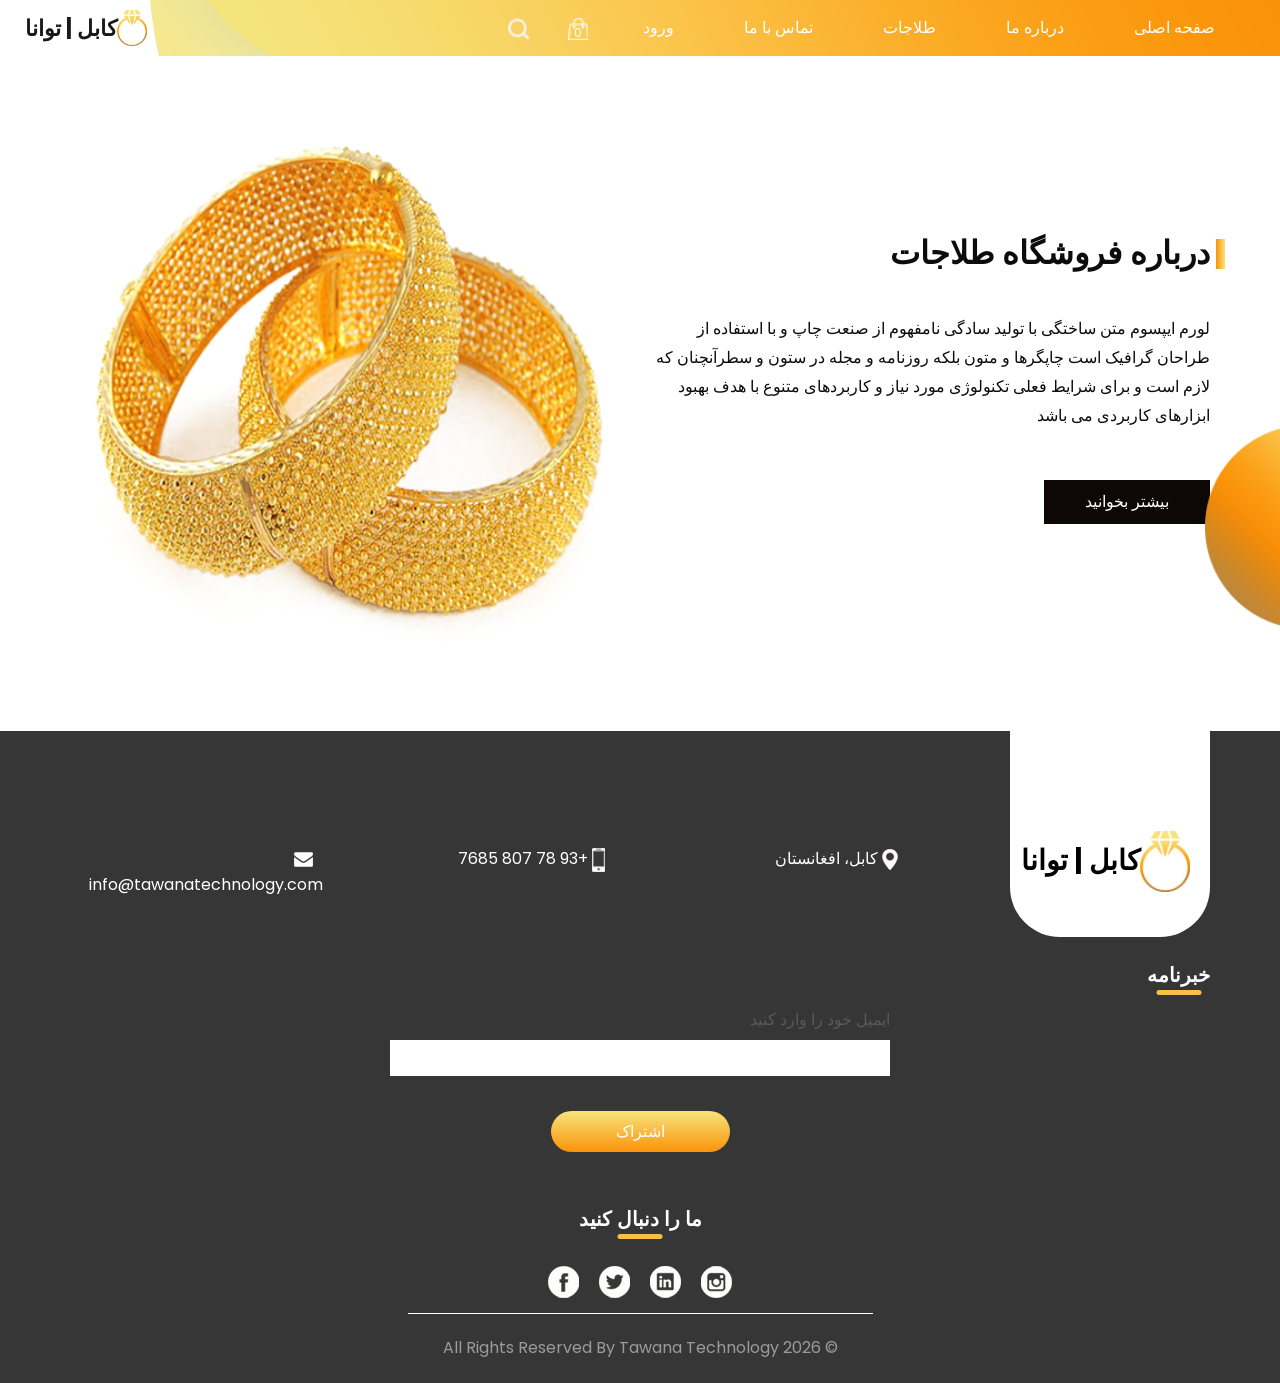
==== about.html @ bc50f488 "dari jewellery website complated" ====
<!DOCTYPE html>
<html>

<head>
  <!-- Basic -->
  <meta charset="utf-8" />
  <meta http-equiv="X-UA-Compatible" content="IE=edge" />
  <!-- Mobile Metas -->
  <meta name="viewport" content="width=device-width, initial-scale=1, shrink-to-fit=no" />
  <!-- Site Metas -->
  <meta name="keywords" content="" />
  <meta name="description" content="" />
  <meta name="author" content="" />

  <title>جواهرات کابل | توانا | درباره ما</title>

  <!-- slider stylesheet -->
  <link rel="stylesheet" type="text/css" href="https://cdnjs.cloudflare.com/ajax/libs/OwlCarousel2/2.1.3/assets/owl.carousel.min.css" />

  <!-- bootstrap core css -->
  <link rel="stylesheet" type="text/css" href="css/bootstrap.css" />

  <!-- fonts style -->
  <link href="https://fonts.googleapis.com/css?family=Baloo+Chettan|Poppins:400,600,700&display=swap" rel="stylesheet">
  <!-- Custom styles for this template -->
  <link href="css/style.css" rel="stylesheet" />
  <!-- responsive style -->
  <link href="css/responsive.css" rel="stylesheet" />
  <!-- RTL support for Dari -->
  <link href="css/dari-rtl.css" rel="stylesheet" />
</head>

<body class="sub_page">

  <div class="hero_area">
    <!-- header section strats -->
    <header class="header_section">
      <div class="container-fluid">
        <nav class="navbar navbar-expand-lg custom_nav-container ">
          <a class="navbar-brand" href="index.html">
            <img src="images/logo.png" alt="">
            <span>
              کابل | توانا
            </span>
          </a>
          <button class="navbar-toggler" type="button" data-toggle="collapse" data-target="#navbarSupportedContent" aria-controls="navbarSupportedContent" aria-expanded="false" aria-label="Toggle navigation">
            <span class="navbar-toggler-icon"></span>
          </button>

          <div class="collapse navbar-collapse" id="navbarSupportedContent">
            <div class="d-flex ml-auto flex-column flex-lg-row align-items-center">
              <ul class="navbar-nav  ">
                <li class="nav-item active">
                  <a class="nav-link" href="index.html">صفحه اصلی <span class="sr-only">(current)</span></a>
                </li>
                <li class="nav-item">
                  <a class="nav-link" href="about.html"> درباره ما</a>
                </li>
                <li class="nav-item">
                  <a class="nav-link" href="jewellery.html">طلاجات </a>
                </li>
                <li class="nav-item">
                  <a class="nav-link" href="contact.html">تماس با ما</a>
                </li>
                <li class="nav-item">
                  <a class="nav-link" href="#">ورود</a>
                </li>
              </ul>

            </div>
            <div class="quote_btn-container ">
              <a href="">
                <img src="images/cart.png" alt="">
                <div class="cart_number">
                  0
                </div>
              </a>
              <form class="form-inline">
                <button class="btn  my-2 my-sm-0 nav_search-btn" type="submit"></button>
              </form>
            </div>
          </div>
        </nav>
      </div>
    </header>
    <!-- end header section -->
  </div>



  <!-- about section -->

  <section class="about_section layout_padding2-top layout_padding-bottom">

    <div class="container">
      <div class="row">
        <div class="col-md-6">
          <div class="detail-box">
            <div class="heading_container">
              <h2>
                درباره فروشگاه طلاجات
              </h2>
            </div>
            <p>
              لورم ایپسوم متن ساختگی با تولید سادگی نامفهوم از صنعت چاپ و با استفاده از طراحان گرافیک است چاپگرها و متون بلکه روزنامه و مجله در ستون و سطرآنچنان که لازم است و برای شرایط فعلی تکنولوژی مورد نیاز و کاربردهای متنوع با هدف بهبود ابزارهای کاربردی می باشد
            </p>
            <div>
              <a href="">
                بیشتر بخوانید
              </a>
            </div>
          </div>
        </div>
        <div class="col-md-6">
          <div class="img-box">
            <img src="images/about-img.png" alt="">
          </div>
        </div>
      </div>
    </div>
      <div class="design-box">
      <img src="images/design-2.png" alt="">
    </div>
  </section>

  <!-- end about section -->


  <!-- info section -->
  <section class="info_section ">
    <div class="container">
      <div class="info_container">
        <div class="row">
          <div class="col-md-3">
            <div class="info_logo">
              <a href="">
                <img src="images/logo.png" alt="">
                <span>
                  کابل | توانا
                </span>
              </a>
            </div>
          </div>
          <div class="col-md-3">
            <div class="info_contact">
              <a href="">
                <img src="images/location.png" alt="">
                <span>
                  کابل، افغانستان
                </span>
              </a>
            </div>
          </div>
          <div class="col-md-3">
            <div class="info_contact">
              <a href="">
                <img src="images/phone.png" alt="">
                <span>
                  +93 78 807 7685
                </span>
              </a>
            </div>
          </div>
          <div class="col-md-3">
            <div class="info_contact">
              <a href="">
                <img src="images/mail.png" alt="">
                <span>
                  info@tawanatechnology.com
                </span>
              </a>
            </div>
          </div>
        </div>
        <div class="info_form">
          <div class="d-flex justify-content-center">
            <h5 class="info_heading">
              خبرنامه
            </h5>
          </div>
          <form action="">
            <div class="email_box">
              <label for="email2">ایمیل خود را وارد کنید</label>
              <input type="text" id="email2">
            </div>
            <div>
              <button>
                اشتراک
              </button>
            </div>
          </form>
        </div>
        <div class="info_social">
          <div class="d-flex justify-content-center">
            <h5 class="info_heading">
              ما را دنبال کنید
            </h5>
          </div>
          <div class="social_box">
            <a href="">
              <img src="images/fb.png" alt="">
            </a>
            <a href="">
              <img src="images/twitter.png" alt="">
            </a>
            <a href="">
              <img src="images/linkedin.png" alt="">
            </a>
            <a href="">
              <img src="images/insta.png" alt="">
            </a>
          </div>
        </div>
      </div>
    </div>
  </section>

  <!-- end info_section -->

  <!-- footer section -->
  <section class="container-fluid footer_section">
    <p>
      &copy; <span id="displayYear"></span> All Rights Reserved By
      <a href="https://tawanatechnology">Tawana Technology</a>
    </p>
  </section>
  <!-- footer section -->

  <script type="text/javascript" src="js/jquery-3.4.1.min.js"></script>
  <script type="text/javascript" src="js/bootstrap.js"></script>
  <script type="text/javascript" src="js/custom.js"></script>

</body>

</html>
---- css/style.css ----
body {
  font-family: "Poppins", sans-serif;
  color: #0c0c0c;
  background-color: #ffffff;
}

.layout_padding {
  padding: 75px 0;
}

.layout_padding2 {
  padding: 45px 0;
}

.layout_padding2-top {
  padding-top: 45px;
}

.layout_padding2-bottom {
  padding-bottom: 45px;
}

.layout_padding-top {
  padding-top: 75px;
}

.layout_padding-bottom {
  padding-bottom: 75px;
}

.heading_container {
  display: -webkit-box;
  display: -ms-flexbox;
  display: flex;
}

.heading_container h2 {
  position: relative;
}

.heading_container h2::before {
  content: "";
  position: absolute;
  width: 9px;
  height: 30px;
  top: 14%;
  right: -15px;
  background: -webkit-gradient(linear, left top, right top, from(#fb930a), to(#f5e47b));
  background: linear-gradient(to right, #fb930a, #f5e47b);
}

/*header section*/
.hero_area {
  height: 100vh;
  position: relative;
  background-image: url(../images/hero-bg.png);
  background-size: cover;
  background-position: bottom right;
  background-repeat: no-repeat;
}

.sub_page .hero_area {
  height: auto;
  background-position: top right;
}

.hero_area.sub_pages {
  height: auto;
}

.header_section .container-fluid {
  padding-right: 25px;
  padding-left: 25px;
}

.header_section .nav_container {
  margin: 0 auto;
}

.custom_nav-container.navbar-expand-lg .navbar-nav .nav-link {
  padding: 10px 30px;
  color: #ffffff;
  text-align: center;
}

a,
a:hover,
a:focus {
  text-decoration: none;
}

a:hover,
a:focus {
  color: initial;
}

.btn,
.btn:focus {
  outline: none !important;
  -webkit-box-shadow: none;
          box-shadow: none;
}

.custom_nav-container .nav_search-btn {
  background-image: url(../images/search-icon.png);
  background-size: 22px;
  background-repeat: no-repeat;
  background-position-y: 7px;
  width: 35px;
  height: 35px;
  padding: 0;
  border: none;
}

.navbar-brand {
  display: -webkit-box;
  display: -ms-flexbox;
  display: flex;
  -webkit-box-align: center;
      -ms-flex-align: center;
          align-items: center;
}

.navbar-brand img {
  width: 30px;
  margin-right: 5px;
}

.navbar-brand span {
  font-size: 22px;
  font-weight: 700;
  color: #191919;
  text-transform: uppercase;
}

.custom_nav-container {
  z-index: 99999;
  padding: 5px 0;
}

.custom_nav-container .navbar-toggler {
  outline: none;
}

.custom_nav-container .navbar-toggler .navbar-toggler-icon {
  background-image: url(../images/menu.png);
  background-size: 45px;
}

.quote_btn-container {
  display: -webkit-box;
  display: -ms-flexbox;
  display: flex;
  -webkit-box-align: center;
      -ms-flex-align: center;
          align-items: center;
}

.quote_btn-container a {
  color: #000000;
  position: relative;
}

.quote_btn-container a .cart_number {
  position: absolute;
  top: 68%;
  left: 50%;
  -webkit-transform: translate(-50%, -50%);
          transform: translate(-50%, -50%);
  color: #ffffff;
  font-size: 12px;
}

.quote_btn-container a img {
  width: 20px;
  margin: 0 25px;
}

/*end header section*/
/* slider section */
.slider_section {
  height: calc(100% - 70px);
  display: -webkit-box;
  display: -ms-flexbox;
  display: flex;
  -webkit-box-align: center;
      -ms-flex-align: center;
          align-items: center;
  position: relative;
}

.slider_section .row {
  -webkit-box-align: center;
      -ms-flex-align: center;
          align-items: center;
}

.slider_section .design-box {
  position: absolute;
  bottom: 0;
  -webkit-transform: translateY(-50%);
          transform: translateY(-50%);
  left: 0;
  width: 75px;
}

.slider_section .design-box img {
  width: 100%;
}

.slider_section .slider_number-container {
  position: absolute;
  top: 45%;
  -webkit-transform: translateY(-50%);
          transform: translateY(-50%);
  right: 4%;
  text-align: center;
  opacity: .6;
}

.slider_section .slider_number-container hr {
  width: 1px;
  height: 50px;
  border: none;
  background-color: #ffffff;
}

.slider_section .slider_number-container .number-box {
  display: -webkit-box;
  display: -ms-flexbox;
  display: flex;
  -webkit-box-orient: vertical;
  -webkit-box-direction: normal;
      -ms-flex-direction: column;
          flex-direction: column;
  -webkit-box-pack: center;
      -ms-flex-pack: center;
          justify-content: center;
  -webkit-box-align: center;
      -ms-flex-align: center;
          align-items: center;
  color: #ffffff;
  text-transform: uppercase;
}

.slider_section .detail_box h2 {
  margin-bottom: 0;
  display: -webkit-box;
  display: -ms-flexbox;
  display: flex;
  -webkit-box-align: center;
      -ms-flex-align: center;
          align-items: center;
}

.slider_section .detail_box h2 span {
  margin-right: 10px;
}

.slider_section .detail_box h2 hr {
  margin: 0;
  border: none;
  width: 55px;
  height: 1px;
  background-color: #000000;
}

.slider_section .detail_box h1 {
  font-weight: bold;
  text-transform: uppercase;
  font-size: 5rem;
  margin-bottom: 30px;
}

.slider_section .detail_box a {
  display: inline-block;
  padding: 8px 40px;
  background-color: #0d0806;
  border: 1px solid #0d0806;
  color: #ffffff;
  border-radius: 0;
  margin: 35px 0;
}

.slider_section .detail_box a:hover {
  background-color: transparent;
  color: #0d0806;
}

.slider_section .img-box img {
  width: 100%;
}

.slider_section .carousel-indicators {
  padding: 0;
  margin: 0;
  right: initial;
  bottom: 22%;
  left: 17%;
}

.slider_section .carousel-indicators li {
  text-indent: 0;
  width: auto;
  height: auto;
  opacity: 1;
  background-color: transparent;
  border: none;
  color: #c0c0c0;
  font-size: 24px;
  display: none;
}

.slider_section .carousel-indicators li.active {
  display: block;
}

.item_section .item_container {
  display: -webkit-box;
  display: -ms-flexbox;
  display: flex;
  -webkit-box-pack: center;
      -ms-flex-pack: center;
          justify-content: center;
  -ms-flex-wrap: wrap;
      flex-wrap: wrap;
}

.item_section .item_container .box {
  width: 300px;
  display: -webkit-box;
  display: -ms-flexbox;
  display: flex;
  -webkit-box-orient: vertical;
  -webkit-box-direction: normal;
      -ms-flex-direction: column;
          flex-direction: column;
  -webkit-box-pack: justify;
      -ms-flex-pack: justify;
          justify-content: space-between;
  margin: 30px 10px;
  padding: 15px;
  -webkit-box-shadow: 0px 0px 2px 0.5px rgba(0, 0, 0, 0.15);
  box-shadow: 0px 0px 2px 0.5px rgba(0, 0, 0, 0.15);
}

.item_section .item_container .box .img-box {
  width: 100%;
  display: -webkit-box;
  display: -ms-flexbox;
  display: flex;
  -webkit-box-pack: center;
      -ms-flex-pack: center;
          justify-content: center;
}

.item_section .item_container .box .img-box img {
  width: 125px;
}

.item_section .item_container .box h6 {
  color: #fbb534;
  text-transform: uppercase;
}

.item_section .item_container .box h5 {
  text-transform: uppercase;
}

.item_section .item_container .box:hover {
  -webkit-box-shadow: 0px 0px 25px 1px rgba(0, 0, 0, 0.1);
          box-shadow: 0px 0px 25px 1px rgba(0, 0, 0, 0.1);
}

.about_section {
  position: relative;
}

.about_section .design-box {
  position: absolute;
  bottom: 0;
  -webkit-transform: translateY(-50%);
          transform: translateY(-50%);
  right: 0;
  width: 75px;
}

.about_section .design-box img {
  width: 100%;
}

.about_section .row {
  -webkit-box-align: center;
      -ms-flex-align: center;
          align-items: center;
}

.about_section .detail-box p {
  margin-top: 35px;
}

.about_section .detail-box a {
  display: inline-block;
  padding: 8px 40px;
  background-color: #0d0806;
  border: 1px solid #0d0806;
  color: #ffffff;
  border-radius: 0;
  margin-top: 35px;
}

.about_section .detail-box a:hover {
  background-color: transparent;
  color: #0d0806;
}

.about_section .img-box img {
  width: 100%;
}

.price_section {
  background-color: #f8f8f8;
}

.price_section .price_container {
  display: -webkit-box;
  display: -ms-flexbox;
  display: flex;
  -webkit-box-pack: center;
      -ms-flex-pack: center;
          justify-content: center;
  padding: 40px 0;
  -ms-flex-wrap: wrap;
      flex-wrap: wrap;
}

.price_section .price_container .box {
  min-width: 300px;
  max-width: 360px;
  height: 550px;
  display: -webkit-box;
  display: -ms-flexbox;
  display: flex;
  -webkit-box-orient: vertical;
  -webkit-box-direction: normal;
      -ms-flex-direction: column;
          flex-direction: column;
  -webkit-box-align: center;
      -ms-flex-align: center;
          align-items: center;
  -webkit-box-pack: justify;
      -ms-flex-pack: justify;
          justify-content: space-between;
  margin: 35px 10px;
  padding: 45px 0 25px 0;
  text-align: center;
  background-color: #ffffff;
  -webkit-box-shadow: 0px 0px 6px 0 rgba(0, 0, 0, 0.05);
  box-shadow: 0px 0px 6px 0 rgba(0, 0, 0, 0.05);
  -webkit-box-flex: 1;
      -ms-flex-positive: 1;
          flex-grow: 1;
}

.price_section .price_container .box .img-box {
  width: 100%;
  display: -webkit-box;
  display: -ms-flexbox;
  display: flex;
  -webkit-box-pack: center;
      -ms-flex-pack: center;
          justify-content: center;
}

.price_section .price_container .box .img-box img {
  width: 150px;
}

.price_section .price_container .box h6 {
  font-weight: bold;
  font-size: 18px;
}

.price_section .price_container .box .detail-box h5 {
  text-transform: uppercase;
  font-weight: bold;
  font-size: 22px;
}

.price_section .price_container .box .detail-box h5 span {
  color: #fbb534;
}

.price_section .price_container .box .detail-box a {
  display: inline-block;
  padding: 5px 15px;
  border: 1px solid #000000;
  font-weight: bold;
  color: #000000;
  margin-top: 15px;
}

.price_section .price_container .box:hover a {
  border-color: #fbb534;
  color: #fbb534;
}

.price_section .price_btn {
  display: inline-block;
  padding: 8px 40px;
  background-color: #0d0806;
  border: 1px solid #0d0806;
  color: #ffffff;
  border-radius: 0;
}

.price_section .price_btn:hover {
  background-color: transparent;
  color: #0d0806;
}

.ring_section {
  text-align: center;
  position: relative;
}

.ring_section .row {
  -webkit-box-align: center;
      -ms-flex-align: center;
          align-items: center;
}

.ring_section .container {
  -webkit-box-shadow: 0px 0px 56px 1px rgba(0, 0, 0, 0.08);
  box-shadow: 0px 0px 56px 1px rgba(0, 0, 0, 0.08);
}

.ring_section .design-box {
  position: absolute;
  bottom: 0;
  -webkit-transform: translateY(-50%);
          transform: translateY(-50%);
  left: 0;
  width: 75px;
}

.ring_section .design-box img {
  width: 100%;
}

.ring_section .ring_container .detail-box h4 {
  text-transform: uppercase;
  color: #fbb534;
}

.ring_section .ring_container .detail-box a {
  display: inline-block;
  padding: 5px 15px;
  border: 1px solid #000000;
  font-weight: bold;
  color: #000000;
  margin-top: 15px;
}

.ring_section .ring_container .img-box img {
  width: 100%;
}

.client_section .heading_container {
  -webkit-box-pack: center;
      -ms-flex-pack: center;
          justify-content: center;
}

.client_section .secondary_heading {
  text-align: center;
}

.client_section .client_container {
  display: -webkit-box;
  display: -ms-flexbox;
  display: flex;
  -webkit-box-align: center;
      -ms-flex-align: center;
          align-items: center;
  border: 1px solid #fbb534;
  padding: 25px;
  width: 85%;
  margin: 75px auto;
}

.client_section .client_container .client-id {
  display: -webkit-box;
  display: -ms-flexbox;
  display: flex;
  -webkit-box-align: center;
      -ms-flex-align: center;
          align-items: center;
  width: 45%;
}

.client_section .client_container .client-id .img-box {
  margin-right: 25px;
}

.client_section .client_container .client-id .img-box img {
  width: 100%;
}

.client_section .client_container .client-id h5 {
  font-weight: bold;
}

.client_section .client_container .client-id h6 {
  color: #f6d768;
}

.client_section .client_container .detail-box {
  width: 55%;
}

.client_section .client_container .detail-box p {
  margin: 0;
}

.client_section .carousel-control-prev,
.client_section .carousel-control-next {
  opacity: 1;
}

.client_section .carousel-control-prev {
  -webkit-box-pack: start;
      -ms-flex-pack: start;
          justify-content: flex-start;
}

.client_section .carousel-control-next {
  -webkit-box-pack: end;
      -ms-flex-pack: end;
          justify-content: flex-end;
}

.client_section .carousel-control-prev-icon,
.client_section .carousel-control-next-icon {
  width: 30px;
  height: 30px;
  background-size: 25px;
}

.client_section .carousel-control-prev-icon {
  background-image: url(../images/prev-black.png);
}

.client_section .carousel-control-prev-icon:hover {
  background-image: url(../images/prev.png);
}

.client_section .carousel-control-next-icon {
  background-image: url(../images/next-black.png);
}

.client_section .carousel-control-next-icon:hover {
  background-image: url(../images/next.png);
}

.contact_section {
  position: relative;
}

.contact_section .design-box {
  position: absolute;
  bottom: 50%;
  -webkit-transform: translateY(50%);
          transform: translateY(50%);
  right: 0;
  width: 75px;
}

.contact_section .design-box img {
  width: 100%;
}

.contact_section h2 {
  margin-bottom: 65px;
}

.contact_section form {
  padding-right: 35px;
}

.contact_section input {
  width: 100%;
  border: none;
  height: 50px;
  margin-bottom: 25px;
  padding-left: 25px;
  background-color: transparent;
  outline: none;
  color: #101010;
  -webkit-box-shadow: 0px 2px 5px 0px rgba(0, 0, 0, 0.16);
  box-shadow: 0px 2px 5px 0px rgba(0, 0, 0, 0.16);
}

.contact_section input::-webkit-input-placeholder {
  color: #131313;
}

.contact_section input:-ms-input-placeholder {
  color: #131313;
}

.contact_section input::-ms-input-placeholder {
  color: #131313;
}

.contact_section input::placeholder {
  color: #131313;
}

.contact_section input.message-box {
  height: 120px;
}

.contact_section button {
  padding: 12px 45px;
  outline: none;
  border: none;
  border-radius: 30px;
  color: #fff;
  background: -webkit-gradient(linear, left top, left bottom, from(#f5e47b), to(#fb930a));
  background: linear-gradient(to bottom, #f5e47b, #fb930a);
  margin-top: 35px;
}

.contact_section .map_container {
  height: 100%;
  padding-bottom: 110px;
}

.contact_section .map_container .map-responsive {
  height: 100%;
}

.info_section {
  background-color: #363636;
  color: #ffffff;
}

.info_section .info_container .info_logo {
  display: -webkit-box;
  display: -ms-flexbox;
  display: flex;
  -webkit-box-pack: center;
      -ms-flex-pack: center;
          justify-content: center;
  padding: 100px 10px 45px 10px;
  background-color: #ffffff;
  width: 200px;
  border-radius: 0 0 50px 50px;
}

.info_section .info_container .info_logo a {
  display: -webkit-box;
  display: -ms-flexbox;
  display: flex;
  -webkit-box-align: center;
      -ms-flex-align: center;
          align-items: center;
}

.info_section .info_container .info_logo a img {
  width: 50px;
  margin-right: 10px;
}

.info_section .info_container .info_logo a span {
  text-transform: uppercase;
  color: #000000;
  font-size: 28px;
  font-weight: bold;
}

.info_section .info_container .info_contact {
  padding: 115px 10px 45px 10px;
}

.info_section .info_container .info_contact a {
  color: #ffffff;
}

.info_section .info_container .info_contact a img {
  margin-right: 10px;
}

.info_section .info_heading {
  text-transform: uppercase;
  margin: 20px 0;
  position: relative;
}

.info_section .info_heading::before {
  content: "";
  width: 45px;
  height: 5px;
  position: absolute;
  bottom: -8px;
  left: 50%;
  -webkit-transform: translateX(-50%);
          transform: translateX(-50%);
  border-radius: 5px;
  background-color: #f8bf46;
}

.info_section .info_form form {
  display: -webkit-box;
  display: -ms-flexbox;
  display: flex;
  -webkit-box-orient: vertical;
  -webkit-box-direction: normal;
      -ms-flex-direction: column;
          flex-direction: column;
  -webkit-box-align: center;
      -ms-flex-align: center;
          align-items: center;
}

.info_section .info_form form .email_box {
  display: -webkit-box;
  display: -ms-flexbox;
  display: flex;
  -webkit-box-orient: vertical;
  -webkit-box-direction: normal;
      -ms-flex-direction: column;
          flex-direction: column;
}

.info_section .info_form form label {
  color: #5a5959;
}

.info_section .info_form form input {
  width: 500px;
  border: none;
  background-color: #ffffff;
  outline: none;
  padding: 5px;
}

.info_section .info_form form button {
  padding: 8px 65px;
  outline: none;
  border: none;
  border-radius: 30px;
  color: #fff;
  background: -webkit-gradient(linear, left top, left bottom, from(#f5e47b), to(#fb930a));
  background: linear-gradient(to bottom, #f5e47b, #fb930a);
  margin-top: 35px;
  text-transform: uppercase;
}

.info_section .info_social {
  padding-top: 35px;
  display: -webkit-box;
  display: -ms-flexbox;
  display: flex;
  -webkit-box-orient: vertical;
  -webkit-box-direction: normal;
      -ms-flex-direction: column;
          flex-direction: column;
  -webkit-box-align: center;
      -ms-flex-align: center;
          align-items: center;
}

.info_section .info_social .social_box {
  display: -webkit-box;
  display: -ms-flexbox;
  display: flex;
  margin: 15px auto;
  -webkit-box-align: center;
      -ms-flex-align: center;
          align-items: center;
}

.info_section .info_social .social_box img {
  min-width: 10px;
  margin: 0 10px;
}

/* footer section*/
.footer_section {
  background-color: #363636;
  display: -webkit-box;
  display: -ms-flexbox;
  display: flex;
  -webkit-box-pack: center;
      -ms-flex-pack: center;
          justify-content: center;
  position: relative;
}

.footer_section p {
  border-top: 1px solid #ffffff;
  color: #9c9b9b;
  margin: 0;
  text-align: center;
  padding: 20px 35px;
  margin: 0;
}

.footer_section a {
  color: #9c9b9b;
}
/*# sourceMappingURL=style.css.map */
---- css/responsive.css ----
@media (max-width: 1120px) {}

@media (max-width: 992px) {

  .custom_nav-container.navbar-expand-lg .navbar-nav .nav-link {
    color: #000000;
  }

  .quote_btn-container {
    display: none;
  }


  .ring_section .ring_container .detail-box {
    margin-bottom: 45px;
  }

  .price_section .price_container .box {
    height: 450px;
  }
}

@media (max-width: 768px) {
  .hero_area {
    background-position: top left;
    height: auto;
  }

  .slider_section {
    padding: 45px 0;
  }

  .contact_section button {
    margin-bottom: 45px;
    margin-left: auto;
    margin-right: auto;
  }

  .contact_section form {
    padding: 0;
  }

  .client_section .client_container {
    flex-direction: column;
  }

  .client_section .client_container .client-id {
    width: auto;
  }

  .client_section .client_container .detail-box {
    margin-top: 35px;
    width: auto;
  }

  .contact_section .map_container {
    height: 350px;
    padding: 0;
  }

  .info_section .col-md-3 {
    display: flex;
    justify-content: center;
  }

  .info_section .info_container .info_contact {
    padding: 35px 0;
  }

  .info_section .info_form form input {
    width: 100%;
  }

  .ring_section {
    padding-left: 15px;
    padding-right: 15px;
  }
}

@media (max-width: 576px) {
  .slider_section .detail_box {
    text-align: center;
  }

  .slider_section .detail_box h1 {
    font-size: 4rem;
  }

}

@media (max-width: 480px) {

  .client_section .carousel-control-prev,
  .client_section .carousel-control-next {
    display: none;
  }
}

@media (max-width: 420px) {
  .slider_section .detail_box h1 {
    font-size: 3rem;
  }

  .slider_section .detail_box h2 {
    font-size: 1.8rem;
  }

  .heading_container h2::before {
    display: none;
  }
}

@media (max-width: 360px) {}

@media (min-width: 1200px) {
  .container {
    max-width: 1170px;
  }
}
---- css/dari-rtl.css ----
/* RTL Support for Dari Language */

/* Base RTL styles */
body {
  direction: rtl;
  text-align: right;
}

/* Navigation RTL adjustments - Logo on left, Menu on right using justify-content-between */
.custom_nav-container {
  direction: rtl;
  justify-content: space-between !important;
}

.navbar-brand {
  margin-right: 0;
  margin-left: auto;
  order: 1;
}

.navbar-nav {
  direction: rtl;
  margin: 0;
}

.navbar-nav .nav-item {
  margin-left: 0;
  margin-right: 10px;
}

.ml-auto {
  margin-left: 0 !important;
  margin-right: 0 !important;
}

.d-flex {
  justify-content: space-between !important;
}

/* Content alignment */
.heading_container h2::before {
  left: auto;
  right: -15px;
}

.detail-box, .price_container, .item_container {
  text-align: right;
}

/* Form RTL styles */
.form-control {
  text-align: right;
  direction: rtl;
}

input[type="text"], input[type="email"], textarea {
  text-align: right;
  direction: rtl;
}

/* Footer RTL styles */
.info_contact {
  text-align: right;
}

.info_logo span {
  text-align: right;
}

/* Button and link adjustments */
.btn, .nav-link {
  text-align: center;
}

/* Carousel RTL */
.carousel-control-prev {
  left: auto;
  right: 15px;
}

.carousel-control-next {
  right: auto;
  left: 15px;
}

/* Price and item boxes */
.box {
  text-align: center;
}

.price h6, .name h5 {
  text-align: center;
}

/* Social media icons */
.social_box {
  direction: ltr; /* Keep social media icons LTR */
}

/* Newsletter form */
.email_box label {
  text-align: right;
  display: block;
}

/* Responsive RTL adjustments */
@media (max-width: 768px) {
  .navbar-nav {
    text-align: right;
  }
  
  .info_container .row {
    direction: rtl;
  }
}

/* Dari font improvements */
body {
  font-family: "Poppins", "Tahoma", "Arial", sans-serif;
  line-height: 1.6;
}

h1, h2, h3, h4, h5, h6 {
  font-family: "Poppins", "Tahoma", "Arial", sans-serif;
  font-weight: 600;
}

/* Ensure proper spacing for RTL text */
p {
  text-align: right;
  line-height: 1.8;
  margin-bottom: 15px;
}

/* List items RTL */
ul.navbar-nav {
  padding-right: 0;
}

.navbar-nav li {
  float: right;
}

/* Contact form RTL */
.contact_section form {
  text-align: right;
}

.message-box {
  text-align: right;
  direction: rtl;
}
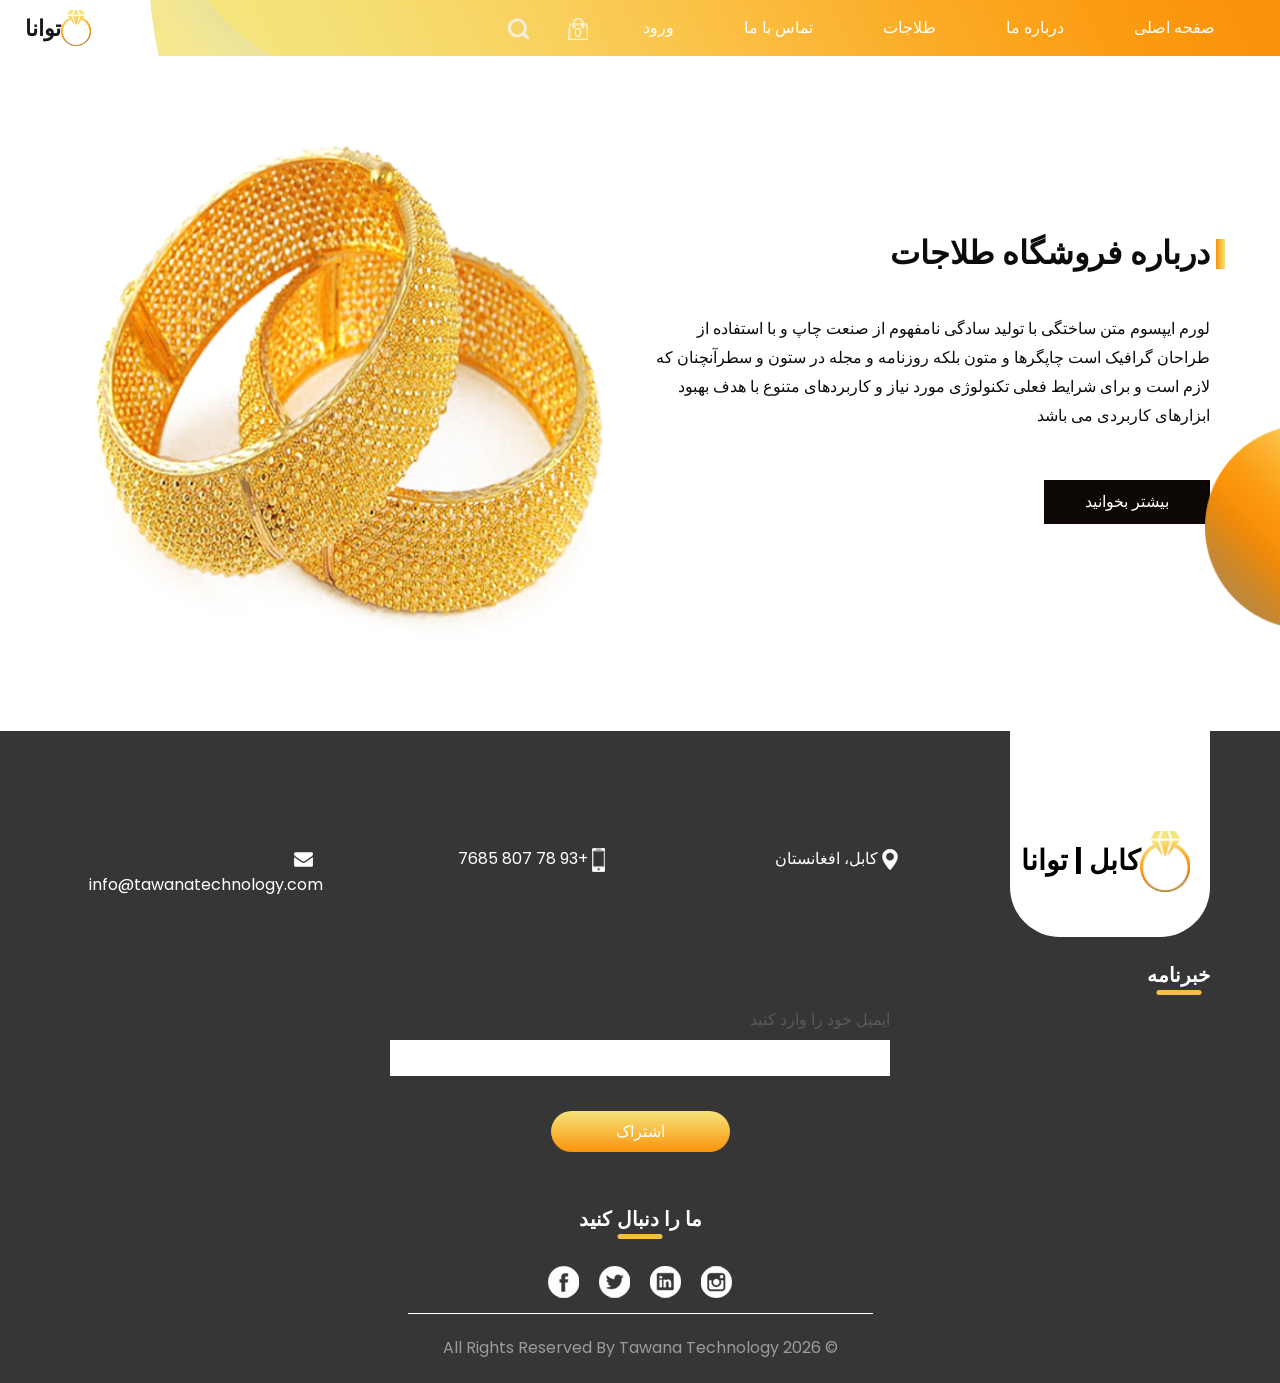
==== commit b7a8e869: "login page updated" ====
--- a/about.html
+++ b/about.html
@@ -40,7 +40,7 @@
           <a class="navbar-brand" href="index.html">
             <img src="images/logo.png" alt="">
             <span>
-              کابل | توانا
+               توانا
             </span>
           </a>
           <button class="navbar-toggler" type="button" data-toggle="collapse" data-target="#navbarSupportedContent" aria-controls="navbarSupportedContent" aria-expanded="false" aria-label="Toggle navigation">
@@ -69,7 +69,7 @@
 
             </div>
             <div class="quote_btn-container ">
-              <a href="">
+              <a href="./cart.html">
                 <img src="images/cart.png" alt="">
                 <div class="cart_number">
                   0
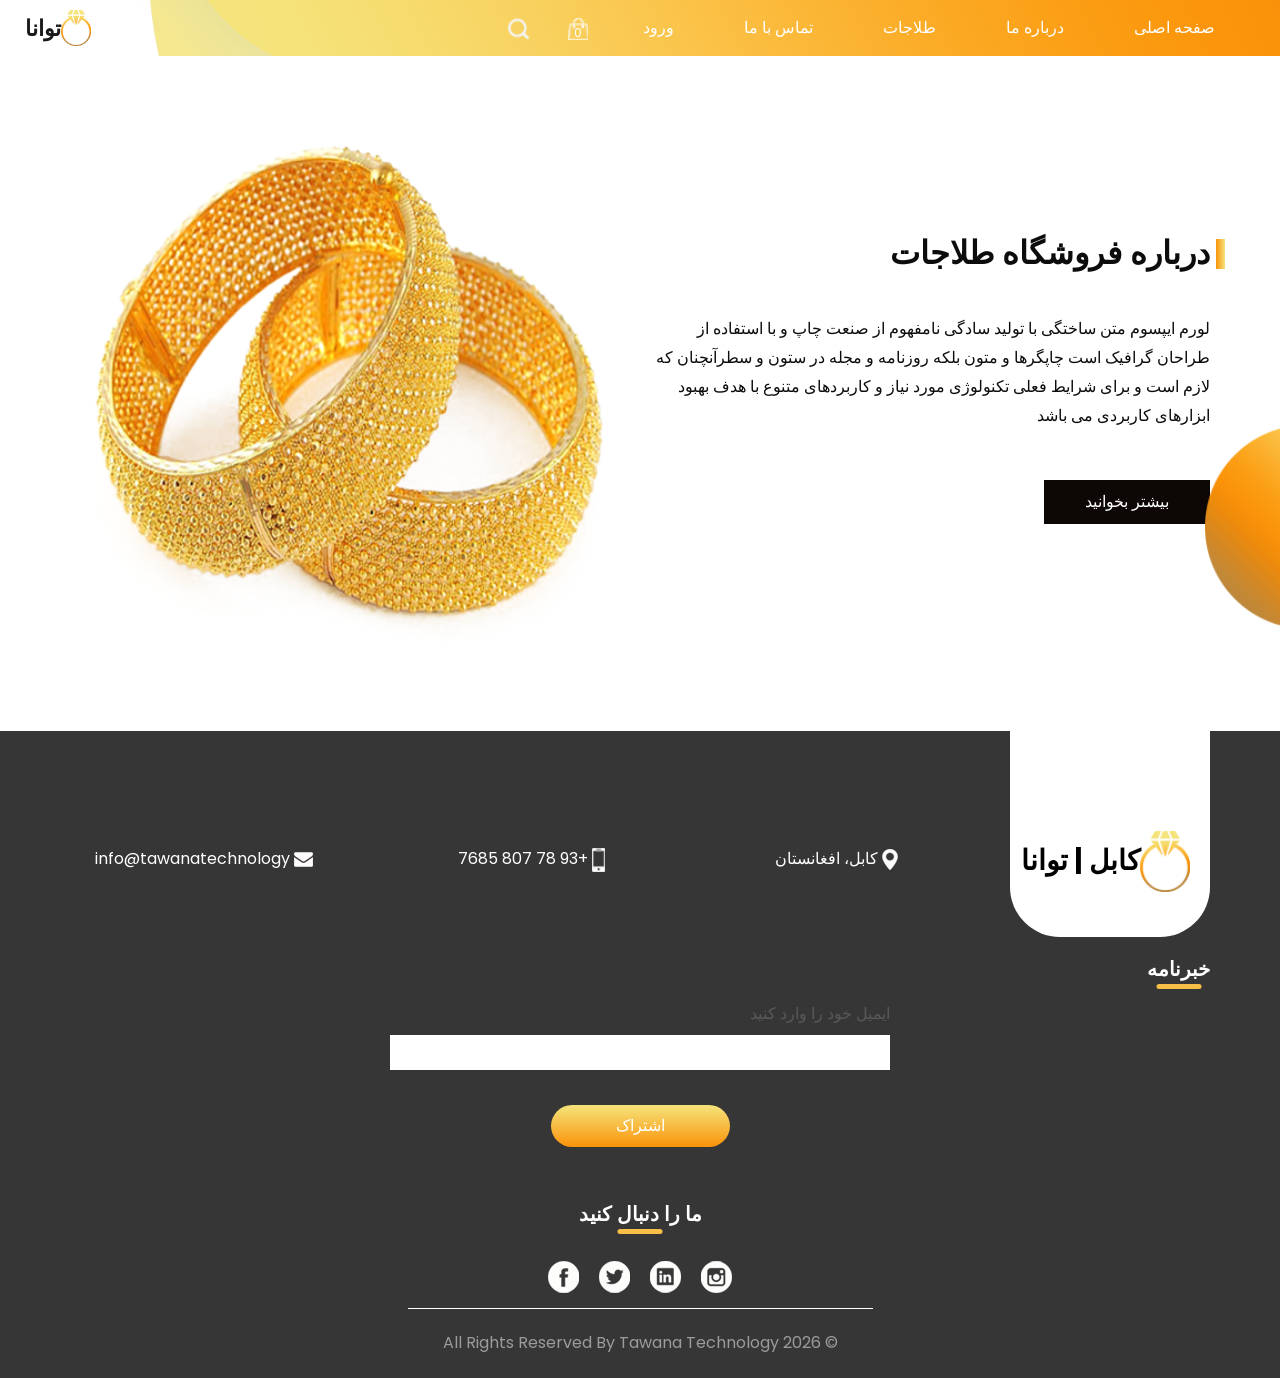
==== commit 363292ab: "new update" ====
--- a/about.html
+++ b/about.html
@@ -166,7 +166,7 @@
               <a href="">
                 <img src="images/mail.png" alt="">
                 <span>
-                  info@tawanatechnology.com
+                  info@tawanatechnology
                 </span>
               </a>
             </div>
